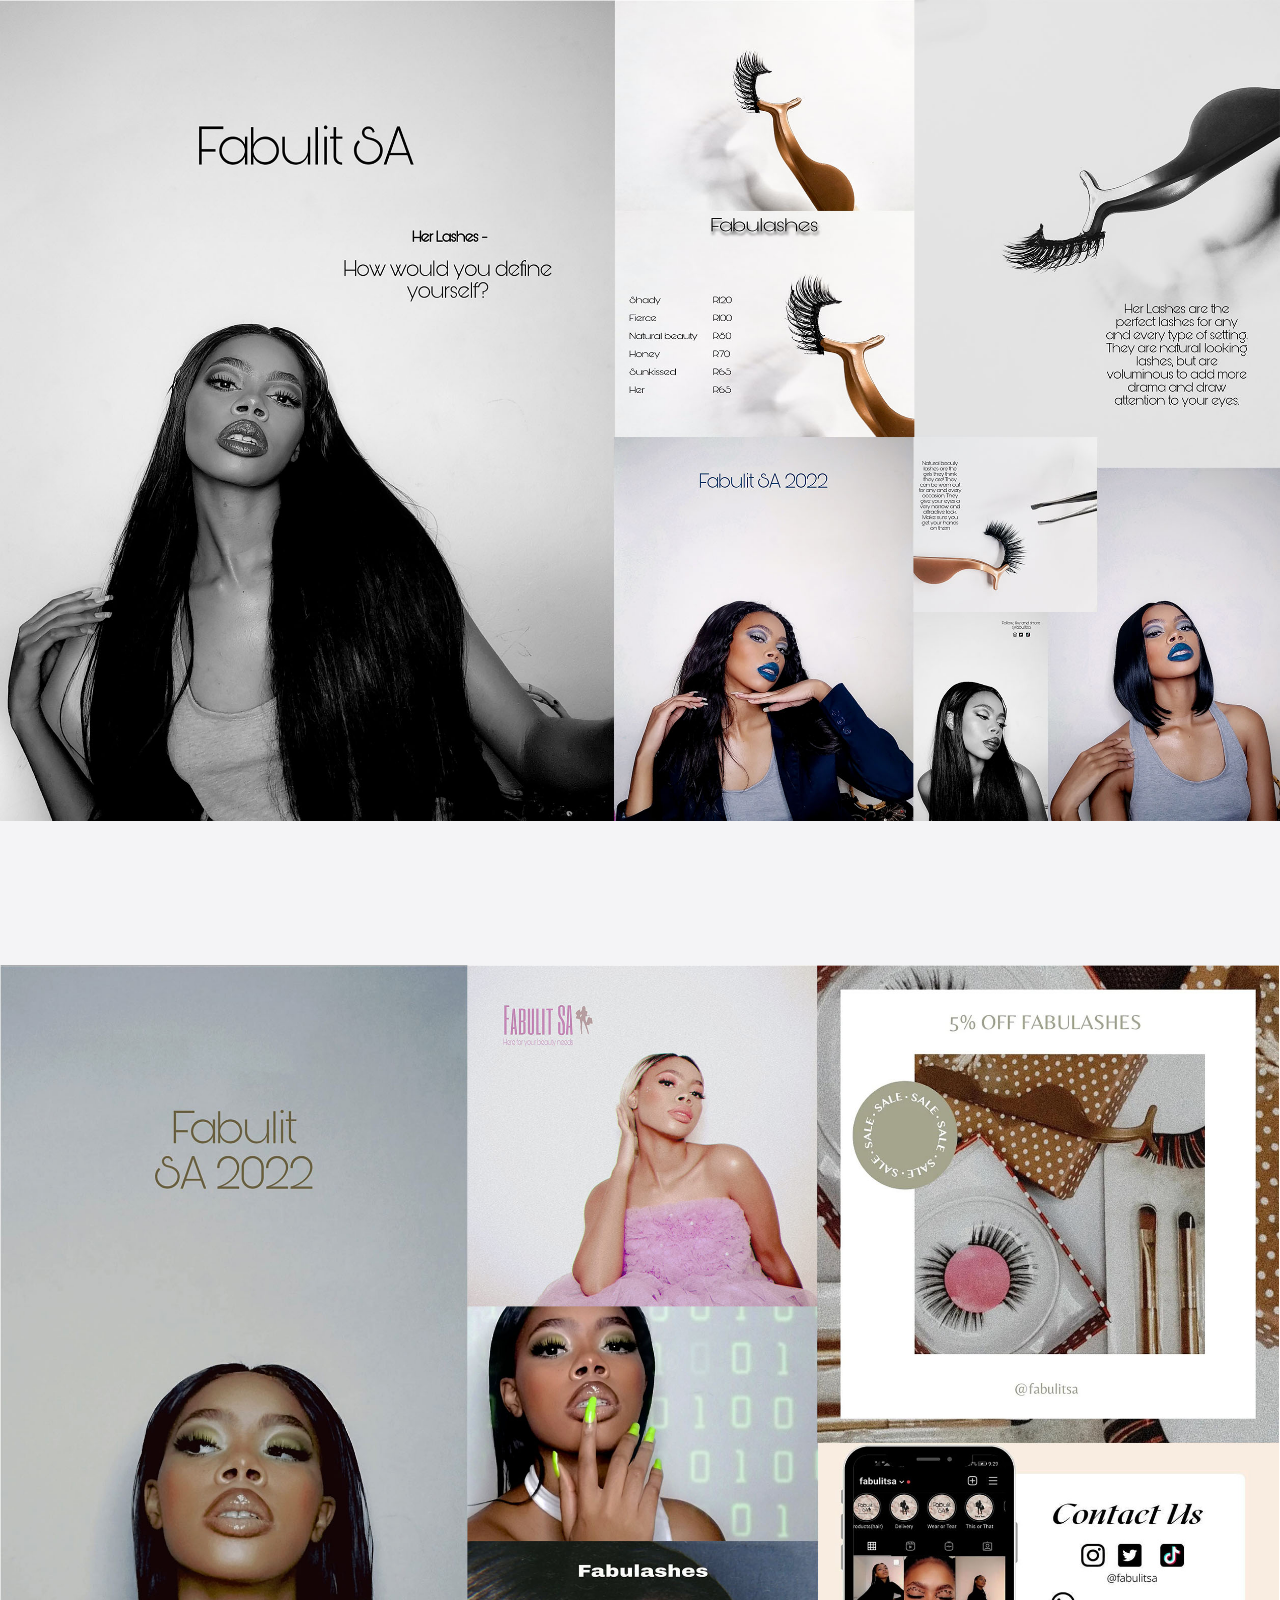
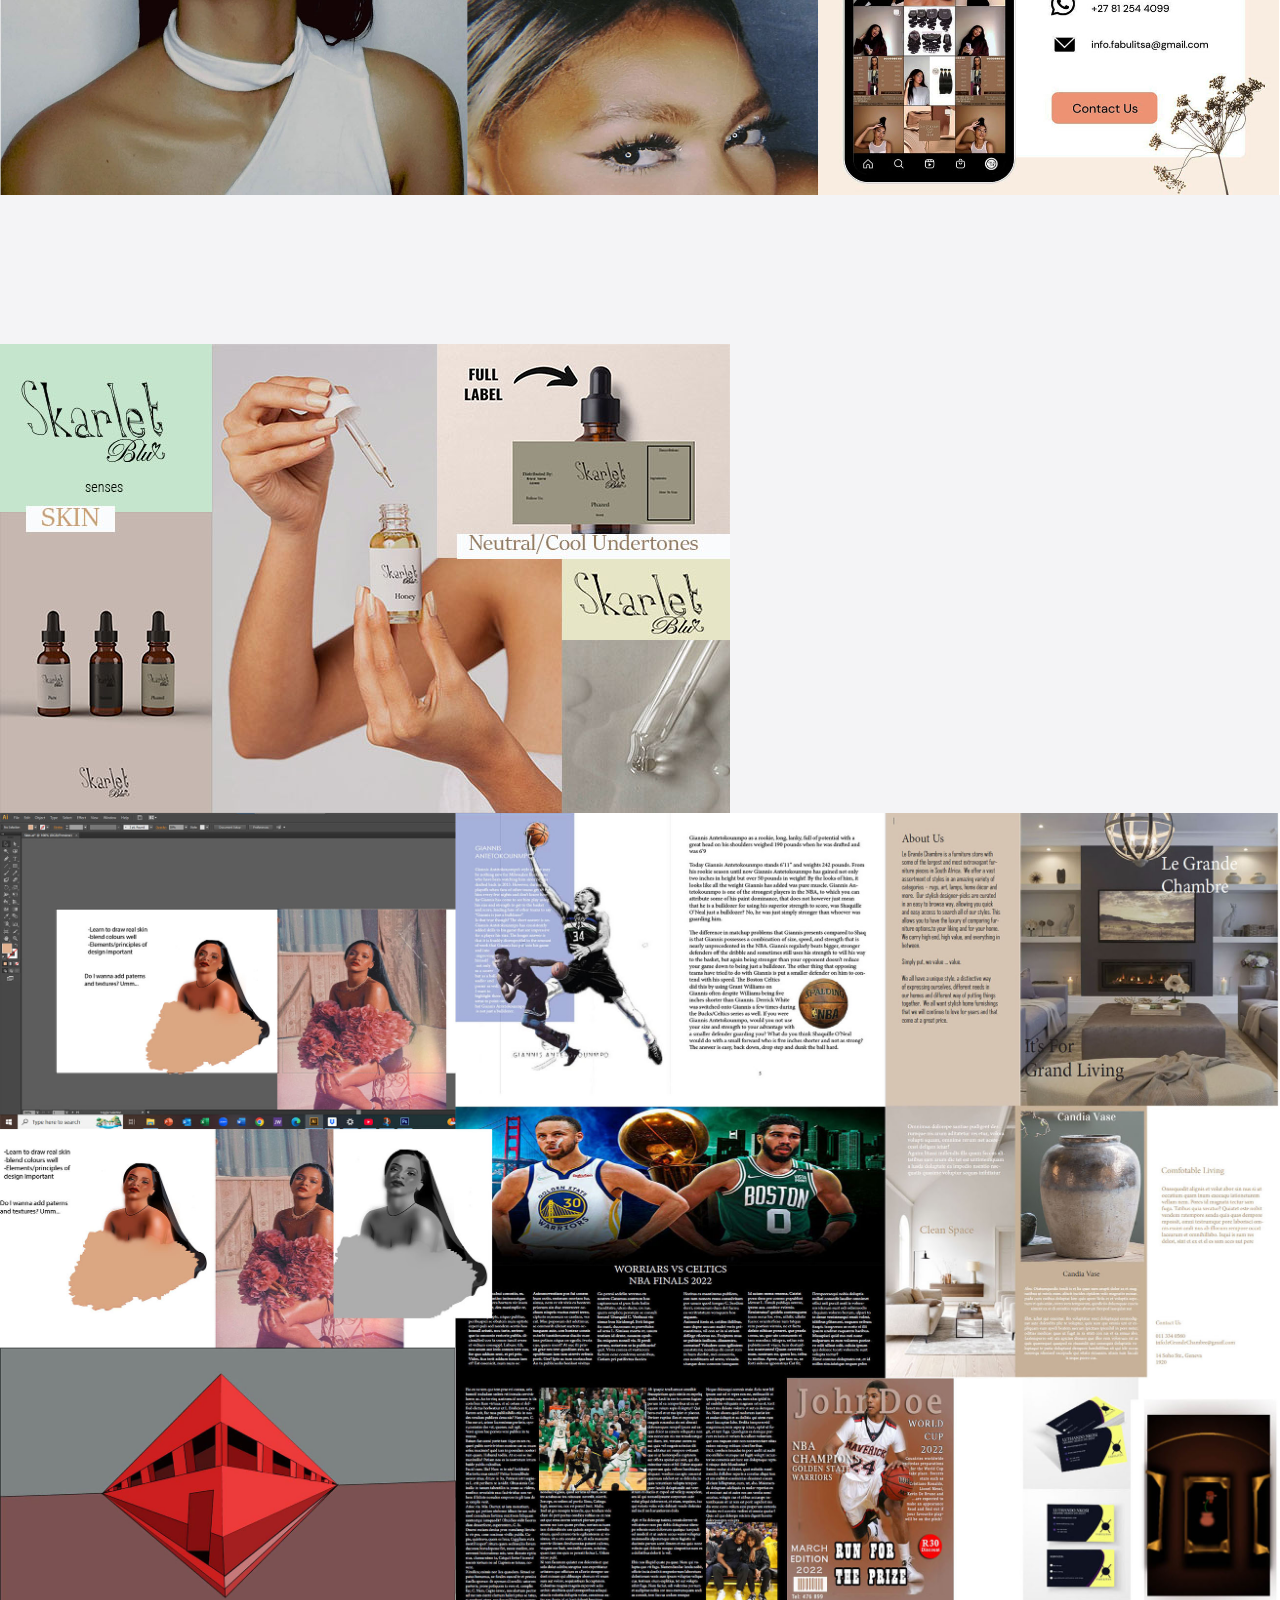
==== pages/adobee.html @ e99011a4 "Add files via upload" ====
<!DOCTYPE html>
<html lang="en">
<head>
    <meta charset="UTF-8">
    <meta name="viewport" content="width=device-width, initial-scale=1.0">
    <link rel="stylesheet" href="../css/app.css">
    <link rel="stylesheet" href="../css/mobile.css">
    <title>Adobe Designs</title>
</head>
<body>
    
    <section class="adobe">
        <div class="backadobe"><a href="../pages/portdesign.html">Back To Portfolio</a></div>
        <div class="img1"><img src="../Images/fabbiz.jpg" alt=""></div>
        <div class="img2"><img src="../Images/fab2.jpg" alt=""></div>
        <div class="img3"><img src="../Images/skarlet.jpg" alt=""></div>
        <div class="img4"><img src="../Images/adobeedits.jpg" alt=""></div>
    </section>
</body>
</html>
---- css/app.css ----
body{
    background-color: rgb(244, 244, 246); 
}

*{
    margin: 0;
    padding: 0;
    box-sizing: border-box;
    scroll-behavior: smooth;
}

@font-face{
    font-family: thisfont;
    src: url(./font/callme.ttf.otf);
}

@font-face{
    font-family: myFont;
    src: url(./font/Sep.ttf.ttf);
}


/* Custom Scroll Bar CSS */
::-webkit-scrollbar {
    width: 20px;
}

::-webkit-scrollbar-track {
    background-color: rgb(226, 217, 210);
}

::-webkit-scrollbar-thumb {
    background: rgb(240, 228, 217);
    border-radius: 12px;
    transition: all 0.3s ease;
}

::-webkit-scrollbar-button {
    background-color: rgb(1, 7, 17);
}

::-webkit-scrollbar-thumb:hover{
    background-color:  rgb(96, 92, 89);
}

/* navbar styling starts here */
nav{ 
    position: fixed;
    width: 100%;
     z-index: 998; 
    /* transition: all 0.3s ease; */
    height: 50px;
    justify-content: space-between;
    align-items: center;
    margin: auto;
    background-color: white;
    opacity: 60%;
    display: flex;
    padding: 0 16px;
}


.menu{
    display: flex;
    width: 50%;
    position: relative; 
    justify-content: space-between;
    font-family: 'Arial Narrow', Arial, sans-serif;
    
}

.menu li{
    list-style: none;
    margin: 0 10px;
    justify-content: center;
    position: relative;
    left: -250px;
    
}

.menu a{
    font-size: 16px;
    font-weight: 500;
    color: black;
    padding: 10px 0;
    transition: all 0.4s ease;
    text-decoration: none;
}

.menu a:hover{
    color: rgb(23, 20, 212);
}

nav > .burger > div{
    width: 25px;
    height: 3px;
    background-color: black;
    margin: 5px;
    transition: all 0.3s ease;
}

.burger{
    display: none;
}

.logo img{
    width: 50px;
    height: 50px;
    position: relative;
}

/* table zone */
@media screen and (max-width: 1024px){
    .menu{
        width: 50%;
    }
}

/* portfolio */
.portfolio {
    position: absolute;
    width: 100%;
    height: 100%;
    box-shadow: 0 3px 10px rgba(0,0,0,0.3);
  }
  
  .item {
    width: 200px;
    height: 300px;
    list-style-type: none;
    position: absolute;
    top: 50%;
    transform: translateY(-50%);
    z-index: 1;
    background-position: center;
    background-size: cover;
    border-radius: 20px;
    box-shadow: 0 20px 30px rgba(255,255,255,0.3) inset;
    transition: transform 0.1s, left 0.75s, top 0.75s, width 0.75s, height 0.75s;
  
    &:nth-child(1), &:nth-child(2) {
      left: 0;
      top: 0;
      width: 100%;
      height: 100%;
      transform: none;
      border-radius: 0;
      box-shadow: none;
      opacity: 1;
    }
  
    &:nth-child(3) { left: 50%; }
    &:nth-child(4) { left: calc(50% + 220px); }
    &:nth-child(5) { left: calc(50% + 440px); }
    &:nth-child(6) { left: calc(50% + 660px); opacity: 0; }
  }
  
  .content {
    width: min(30vw,400px);
    position: absolute;
    top: 50%;
    left: 3rem;
    transform: translateY(-50%);
    font: 400 0.85rem helvetica,sans-serif;
    color: white;
    text-shadow: 0 3px 8px rgba(0,0,0,0.5);
    opacity: 0;
    display: none;
  
    & .title {
      font-family: 'arial-black';
      text-transform: uppercase;
    }
  
    & .description {
      line-height: 1.7;
      margin: 1rem 0 1.5rem;
      font-size: 0.8rem;
    }
  
    & button {
      width: fit-content;
      background-color: rgba(0,0,0,0.1);
      color: white;
      border: 2px solid white;
      border-radius: 0.25rem;
      padding: 0.75rem;
      cursor: pointer;
    }

    & a{
      color: antiquewhite;
      text-decoration: none;
    }
  }
  
  .item:nth-of-type(2) .content {
    display: block;
    animation: show 0.75s ease-in-out 0.3s forwards;
  }
  
  @keyframes show {
    0% {
      filter: blur(5px);
      transform: translateY(calc(-50% + 75px));
    }
    100% {
      opacity: 1;
      filter: blur(0);
    }
  }
  
  .navs {
    position: absolute;
    bottom: 2rem;
    left: 50%;
    transform: translateX(-50%);
    z-index: 5;
    user-select: none;
  
    & .btn {
      background-color: rgba(255,255,255,0.5);
      color: rgba(0,0,0,0.7);
      border: 2px solid rgba(0,0,0,0.6);
      margin: 0 0.25rem;
      padding: 0.75rem;
      border-radius: 50%;
      cursor: pointer;
  
      &:hover {
        background-color: rgba(255,255,255,0.3);
      }
    }
  }
  
  @media (width > 650px) and (width < 900px) {
    .content {
      & .title        { font-size: 1rem; }
      & .description  { font-size: 0.7rem; }
      & button        { font-size: 0.7rem; }
    }
    .item {
      width: 160px;
      height: 270px;
  
      &:nth-child(3) { left: 50%; }
      &:nth-child(4) { left: calc(50% + 170px); }
      &:nth-child(5) { left: calc(50% + 340px); }
      &:nth-child(6) { left: calc(50% + 510px); opacity: 0; }
    }
  }
  
  @media (width < 650px) {
    .content {
      & .title        { font-size: 0.9rem; }
      & .description  { font-size: 0.65rem; }
      & button        { font-size: 0.7rem; }
    }
    .item {
      width: 130px;
      height: 220px;
  
      &:nth-child(3) { left: 50%; }
      &:nth-child(4) { left: calc(50% + 140px); }
      &:nth-child(5) { left: calc(50% + 280px); }
      &:nth-child(6) { left: calc(50% + 420px); opacity: 0; }
    }
  }


/* Home page styling */

.home{
    background-color: rgb(114, 101, 96);
    height: 100vh;
    padding-top: 5rem;
    width: 100%;
    background: url(../Images/PicsArt_09-16-10.37.57.jpg);
    background-size:cover;
    background-position: left;
    font-family:Impact, Haettenschweiler, 'Arial Narrow', sans-serif;
    font-weight: lighter;
}

.home .home-content{
    width: 90%;
    height: 90%;
    margin: auto;
    display: flex;
    flex-direction: column;
    justify-content: center;
    padding-left: 100px;
    background-color: aliceblue;
    opacity: 30%;
}

.home-content .text h1{
    font-family: thisfont;
    color: black;
    font-size: 190px;
    position: relative;
    display: flex;
    top: -50px;
    left: -1px;
    text-decoration: none;
}

.home button{
    position: relative;
    display: flex;
    width: 300px;
    height: 50px;
    left: 650px;
    top: -250px;
    border-radius: 15px;
    border: none;
    background-color: transparent;
    box-shadow: 12px 12px 16px 0 rgb(137, 138, 141), inset 0 0 0 0 transparent;
    transition: box-shadow 200ms, transform 300ms cubic-bezier(.2,2,1,1);
}

.home button:hover{
color: rgb(207, 198, 215);
}

.home button:active{
 box-shadow: 0 0 0 transparent, inset 8px 8px 12px 0 rgb(137, 138, 141), inset -8px -8px 12px 0 rgb(226, 217, 210);
 transform: scale(.9);
}


button .btn1{
    position: relative;
    top: 10px;
    left: 95px;
    font-size: 30px;
    text-decoration: none;
    font-family: myFont ;
    color: rgb(23, 14, 46);
   
}

/* inside my portfolio posts  */

.lash{
    background-color: white;
}

.lash h3{
    position: absolute;
    left: 600px;
    top: 70px;
    left: 500px;
}

.lash .biz{
    position: absolute;
    top: 260px;
    left: 800px;
    width: 500px;
}

.lash .img1{
    width: 350px;
    height: 520px;
    position: absolute;
    top: 150px;
    left: 60px;
}

.lash .img2{
    width: 350px;
    height: 520px;
    position: absolute;
    top: 150px;
    left: 480px;
}

.lash .pics .img3{
    width: 727px;
    height: 727px;
    position: absolute;
    top: 750px;
    left: 810px;
}

.lash .pics .img4{
    width: 700px;
    height: 700px;
    position: absolute;
    top: 750px;
    
}

.lash .pics .img5{
    width: 400px;
    height: 400px;
    position: absolute;
    top: 1500px;
    left: 40px;
    padding: 10px;
}

/* .lash .pics .img6{
    width: 400px;
    height: 400px;
    position: absolute;
    top: 1950px;
    left: 400px;
    
} */

.lash .pics .img7{
    width: 400px;
    height: 400px;
    position: absolute;
    top: 1500px;
    left: 900px;
    padding: 10px;

    
}

.lash .pics p{
    width: 400px;
    font-family: var(--body-font);
    position: absolute;
    top: 1600px;
    left: 480px;
}

/* about */

.about img{
    padding: 20px;
    width: 550px;
    height: 700px;
    position: absolute;
    top: 60px;
}

.about .aboutme{
    position: absolute;
    left: 950px;
    top: 200px;
}

.aboutme h3{
    font-family: thisfont;
    font-size: 30px;
}

.aboutme p{
    font-family: myFont;
    font-size: 20px;
    font-weight: 600;
    position: absolute;
    left: -250px;
    width: 600px;
    text-align: center;
}

.about .iconic{
    position: absolute;
    left: 820px;
    top: 570px;
    padding: 20px;
    font-size: 10px;
}

.about .iconic .iconsticker .img1{
    position: absolute;
    top: 10px;
    width: 160px;
    height: 90px;
    left: -10px;
}

.about .iconic .iconsticker .img2{
    position: absolute;
    top: -5px;
    width: 150px;
    height: 120px;
    left: 75px;
}

.about .iconic .icons{
    position: absolute;
    top: 80px;
}

/* Services/contact */
.services{
    background-color: rgb(73, 73, 96);
    width: 100%;
    height: 180dvh;
}

.work{
    width: 100%;
    height: 90vh;
    position: absolute;
    top: 800px;
}
.work img{
    width: 100%;
    height: 100vh;

}

.contact{
    background-color: white;
    width: 1300px;
    height: 300px;
    border-radius: 15px;
    position: absolute;
    top: 930px;
    left: 100px;
}

.contact .mee{
    position: relative;
    top: 50px;
    left: 1000px;
}

.contact img{
    width: 250px;
    height: 250px;
    position: absolute;
    top: 23px;
    left: 20px;
}

.contact h1{
    position: absolute;
    top: -140px;
    left: 450px;
    color: #de4984;
    font-family: thisfont;
    font-size: 90px;
}

.contact .cv{
    position: absolute;
    top: 100px;
    left: 400px;
}

.cv h3{
    font-family: 'Arial Narrow', Arial, sans-serif;
    font-size: 15px;
    font-weight: 600;
    color: rgb(38, 38, 115);
}

.cv .mycv{
    position: absolute;
    top: 50px;
    left: 1px;
    width: 120px;
    height: 50px;
    background-color: rgb(250, 215, 248);
    border: 5px 10px 5px 10px solid ;
}
.cv .mycv a{
    text-decoration: none;
    color: black;
}
.contacts h5{
    position: absolute;
    top: 100px;
    left: 670px;
    font-family: 'Arial Narrow', Arial, sans-serif;
    text-decoration: none;
    font-weight: 600;
    font-size: 14.9px;
    color: rgb(38, 38, 115);
}
.contacts p{
    position: absolute;
    top: 150px;
    left: 630px;
    font-size: 13px;
}

.contacts .email{
    position: absolute;
    top: 180px;
}


.services .boxes{
    display: flex;
    flex-wrap: wrap;
    justify-content: space-between;
    position: absolute;
    top: 120px;
    left: 25px;
}

.services .boxes .box{
    margin: 20px 0;
    width: 32%;
    height: 250px;
    text-align: center;
    border-radius: 12px;
    padding: 30px 10px;
    box-shadow: 0 5px 10px rgb(37, 36, 45);
    cursor: default;
    transition: all 0.4s ease;
    
}

.services .boxes .bottom-box{
    position: absolute;
    top: 290px;
    left: 497px;
}

.services .boxes .box p{
    font-family: myFont;
    text-decoration: none;
    color:#fbfbfd;
    font-size: 21px;
    position: relative;
    top: 40px;
}

.services .boxes .box .icon{
    height: 50px;
    width: 50px;
    background: aliceblue;
    border-radius: 50%;
    text-align: center;
    line-height: 50px;
    font-size: 18px;
    color:  #2c2741;
    margin: 0 auto 10px auto;
    transition: all 0.4s ease;

}

.boxes .box:hover .icon{
    background-color: #2c2741;
    color: aliceblue;

}

.services .boxes .box .topic{
    font-family: thisfont;
    font-size: 20px;
}

.services .boxes .box:hover .topic,
.services .boxes .box:hover{
    color: #de4984;
    transition: all 0.4s ease;

}

.services .title{
    position: absolute;
    top: 90px;
    font-family: thisfont;
    color: white;
    font-size: 40px;
    text-decoration: underline;
    left: 670px;
}

/* portfolio 2 adobe styling */

.adobe .backadobe a{
    display: none;
}

.adobe .img1 img{
    width: 100%;
    position: relative;
}

.adobe .img2 img{
    width: 100%;
    position: absolute;
    top: 965px;
}

.adobe .img3 img{
    position: absolute;
    top: 1944px;
}

.adobe .img4 img{
    width: 100%;
    position: absolute;
    top: 2413px;
}
---- css/mobile.css ----
@media screen and (max-width: 678px){

    nav{
        position: relative;
        z-index: 1000;
        background-color: white;
        width: 100%;
    }
    
        .menu{
            position: absolute;
            right: 0px;
            height: 93vh;
            top: 7vh;
            background-color: white;
            display: flex;
            flex-direction: column;
            align-items: center;
            width: 100%;
            transform: translate(100%);
            transition: transform 0.5s ease-in;
            bottom: 0;
            padding: 30px 10px 30px 40px;
        }

        .menu li{
            position: relative;
            left: -10px;
        } 
    
        body{
            overflow-x: hidden;
            /* to avoid horizontal scrolling */
        }
    
        .menu li{
            opacity: 0;
            /* to make links not visible at first */
        }
    
        .burger{
            display: block;
            cursor: pointer;
            position: absolute;
            left: 250px;

        }
    
        /* transform the nav links back to position */
        .nav-active{
            transform: translate(0);
        }
        
    
    
        /* Animate the navigation links one by one */
    
        @keyframes navLinkFade {
            from{
                opacity: 0;
                transform: translateX(50px)
            }
            to{
                opacity: 1;
                transform: translateX(0px);
            }
        }
    
        /* toggle the lines */
        .toggle .line1{
            transform: rotate(-45deg) translate(-5px, 6px);
        }
    
        .toggle .line2{
            opacity: 0;
        }
    
        .toggle .line3{
            transform: rotate(45deg) translate(-5px, -6px);
        }
    
    
    /* .logo { */
     
    /* Home */

    .home{
        background-color: rgb(114, 101, 96);
        height: 600px;
        padding-top: 5rem;
        width: 100%;
        background: url(../Images/PicsArt_09-16-10.37.57.jpg);
        background-size:cover;
        background-position: left;
        font-family:Impact, Haettenschweiler, 'Arial Narrow', sans-serif;
        font-weight: lighter;
    }
    
    .home .home-content{
        width: 263px;
        height: 505px;
        margin: auto;
        display: flex;
        flex-direction: column;
        justify-content: center;
        padding-left: 100px;
        background-color: aliceblue;
        opacity: 30%;
        position: absolute;
        left: 20px;
        top: 90px;
    }
    
    .home-content .text h1{
        font-family: thisfont;
        color: black;
        font-size: 40px;
        position: relative;
        display: flex;
        top: 85px;
        left: -50px;
        text-decoration: none;
        text-align: center;
    }
    
    .home button{
        position: relative;
        display: flex;
        width: 200px;
        height: 50px;
        left: 50px;
        top: 130px;
        border-radius: 15px;
        border: none;
        background-color: transparent;
        box-shadow: 12px 12px 16px 0 rgb(137, 138, 141), inset 0 0 0 0 transparent;
        transition: box-shadow 200ms, transform 300ms cubic-bezier(.2,2,1,1);
        
    }
    
    .home button:hover{
    color: rgb(207, 198, 215);
    }
    
    .home button:active{
     box-shadow: 0 0 0 transparent, inset 8px 8px 12px 0 rgb(137, 138, 141), inset -8px -8px 12px 0 rgb(226, 217, 210);
     transform: scale(.9);
    }
    
    
    button .btn1{
        position: relative;
        top: 10px;
        left: 55px;
        font-size: 30px;
        text-decoration: none;
        font-family: myFont ;
        color: rgb(23, 14, 46);
       
    }

    /* about */

.about img{
    width: 400px;
    height: 560px;
    position: absolute;
    top: 30px;
    left: -20px;
}

.about .aboutme{
    position: absolute;
    left: 25px;
    top: 100px;
    background-color: white;
    opacity: 80%;
    width: 260px;
    height: 430px;
}

.aboutme h3{
    position: absolute;
    top: 20px;
    left: 90px;
    font-family: thisfont;
}
.aboutme p{
    font-family: myFont;
    font-size: 14px;
    font-weight: 600;
    position: absolute;
    left: 8px;
    width: 250px;
    text-align: center;
    top: 50px;
}

.about .iconic{
    position: absolute;
    left: 95px;
    top: 560px;
    padding: 20px;
    font-size: 8px;
}

.about .iconic .iconsticker .img1{
    position: absolute;
    top: 20px;
    width: 90px;
    height: 60px;
    left: -10px;
}

.about .iconic .iconsticker .img2{
    position: absolute;
    top: 10px;
    width: 90px;
    height: 70px;
    left: 75px;
}

.about .iconic .icons{
    position: absolute;
    top: 60px;
}

/* Services/contact */
.services{
    background-color: rgb(73, 73, 96);
    width: 100%;
    height: 180dvh;
}

.contact{
    background-color: white;
    width: 270px;
    height: 200px;
    border-radius: 15px;
    position: absolute;
    top: 970px;
    left: 20px;
}

.contact .mee{
    display: none;
}

.contact img{
    width:100px;
    height: 100px;
    position: absolute;
    top: 23px;
    left: 20px;
}

.contact h1{
    position: absolute;
    top: -50px;
    left: 70px;
    color: #de4984;
    font-family: thisfont;
    font-size: 30px;
}

.contact .cv{
    position: absolute;
    top: 30px;
    left: 130px;
}

.cv h3{
    font-family: 'Arial Narrow', Arial, sans-serif;
    font-size: 12px;
    font-weight: 600;
    color: rgb(38, 38, 115);
}

.cv .mycv{
    position: absolute;
    top: 25px;
    left: 1px;
    width: 80px;
    height: 20px;
    background-color: rgb(250, 215, 248);
    border: 5px 10px 5px 10px solid ;
}
.cv .mycv a{
    text-decoration: none;
    color: black;
    font-family: myFont;
}
.contacts h5{
    position: absolute;
    top: 90px;
    left: 130px;
    font-family: 'Arial Narrow', Arial, sans-serif;
    text-decoration: none;
    font-weight: 600;
    font-size: 12px;
    color: rgb(38, 38, 115);
}
.contacts p{
    position: absolute;
    top: 120px;
    left: 130px;
    font-size: 8px;
}

.contacts .email{
    position: absolute;
    top: 145px;
}


.services .boxes{
    display: flex;
    flex-direction: column;
    flex-wrap: wrap;
    justify-content: space-between;
    position: absolute;
    top: 100px;
    left: 20px;
}

.services .boxes .box{
    margin: 20px 0;
    width: 270px;
    height: 160px;
    text-align: center;
    border-radius: 12px;
    padding: 30px 10px;
    box-shadow: 0 5px 10px rgb(37, 36, 45);
    cursor: default;
    transition: all 0.4s ease;
    
}

.services .boxes .bottom-box{
    position: absolute;
    top: 600px;
    left: 2.3px;
}

.services .boxes .box p{
    font-family: myFont;
    text-decoration: none;
    color:#fbfbfd;
    font-size: 18px;
    position: relative;
    top: 10px;
}

.services .boxes .box .icon{
    height: 30px;
    width: 30px;
    background: aliceblue;
    border-radius: 50%;
    text-align: center;
    line-height: 35px;
    font-size: 18px;
    color:  #2c2741;
    margin: 0 auto 0px auto;
    transition: all 0.4s ease;
    position: relative;
    top: -10px;
    
}

.boxes .box:hover .icon{
    background-color: #2c2741;
    color: aliceblue;

}

.services .boxes .box .topic{
    font-family: thisfont;
    font-size: 20px;
}

.services .boxes .box:hover .topic,
.services .boxes .box:hover{
    color: #de4984;
    transition: all 0.4s ease;

}

.services .title{
    position: absolute;
    top: 70px;
    font-family: thisfont;
    color: white;
    font-size: 30px;
    text-decoration: underline;
    left: 80px;
}

.backguess a{
color: black;
text-decoration: none;
position: absolute;
top: 30px;
left: 20px;
font-size: 12px;
font-family: 'Arial Narrow', Arial, sans-serif;
}

.backcol a{
    color: black;
    text-decoration: none;
    position: absolute;
    top: 50px;
    left: 20px;
    font-size: 12px;
    font-family: 'Arial Narrow', Arial, sans-serif;
    }

 /* portfolio 2 adobe styling */
 .adobe .backadobe a{
    text-decoration: none;
    color: black;
    position: absolute;
    top: 10px;
    z-index: 200;
    font-family: 'Arial Narrow', Arial, sans-serif;
    left: 10px;
    font-size: 10px;
}

.adobe .backadobe a:hover{
    color: rgb(202, 196, 255);
}


.adobe .img1 img{
    width: 100%;
    position: relative;
}

.adobe .img2 img{
    width: 100%;
    position: absolute;
    top: 220px;
}

.adobe .img3 img{
    width: 170px;
    position: absolute;
    top: 426px;
}

.adobe .img4 img{
    width: 100%;
    position: absolute;
    top: 535px;
}











































































}
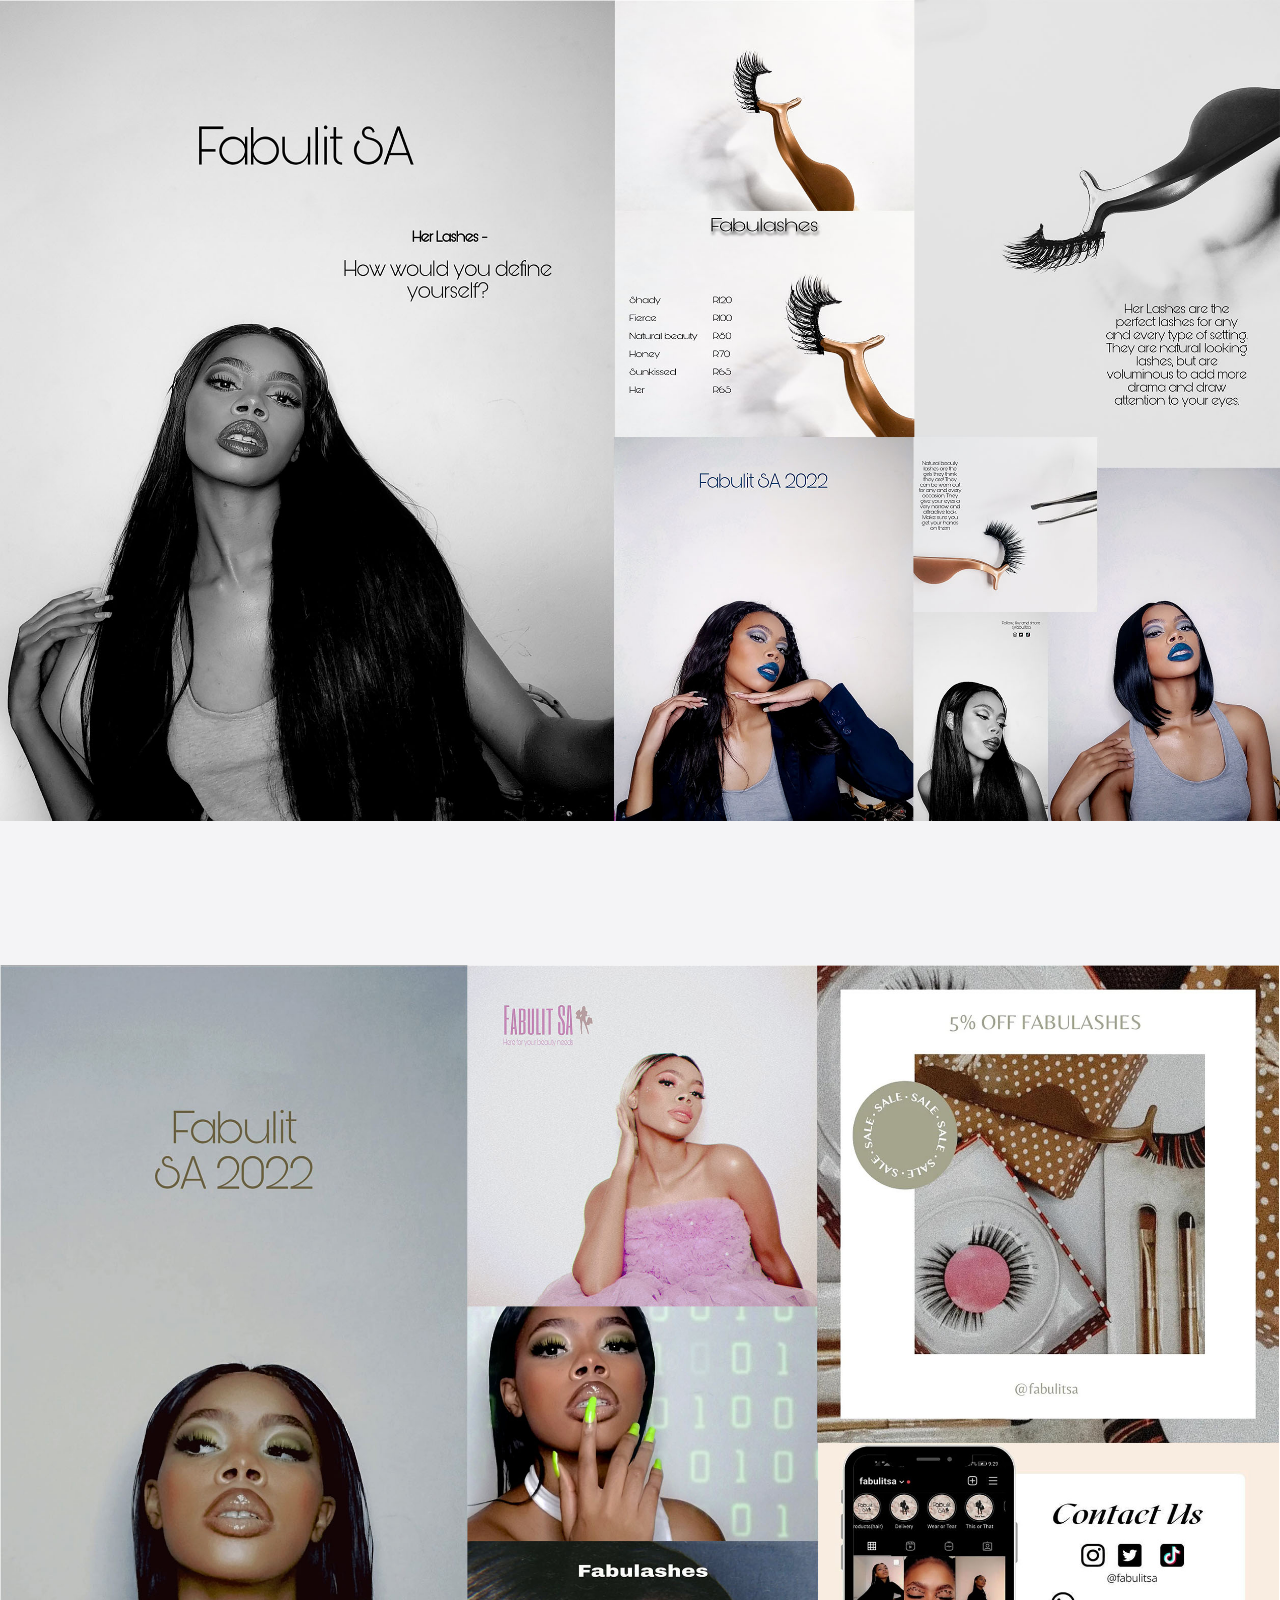
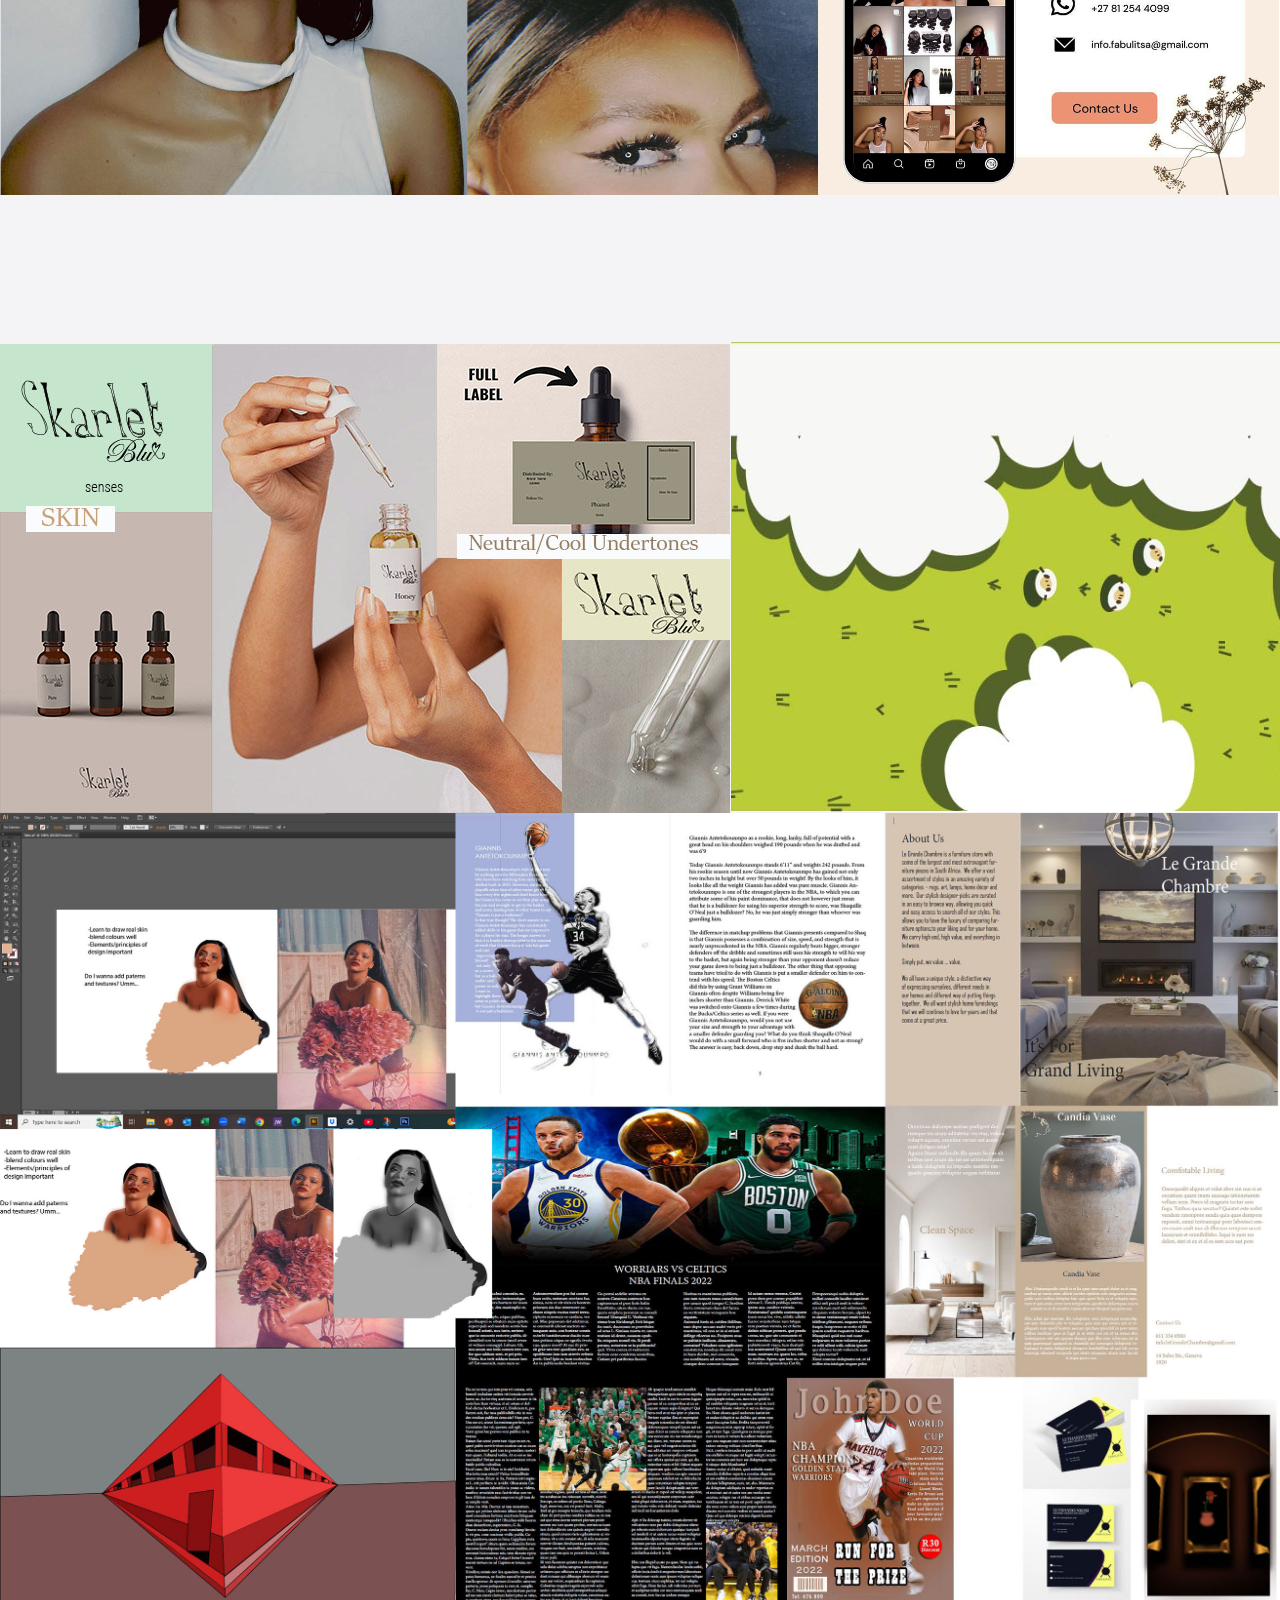
==== commit 6abacfd9: "Add files via upload" ====
--- a/pages/adobee.html
+++ b/pages/adobee.html
@@ -15,6 +15,7 @@
         <div class="img2"><img src="../Images/fab2.jpg" alt=""></div>
         <div class="img3"><img src="../Images/skarlet.jpg" alt=""></div>
         <div class="img4"><img src="../Images/adobeedits.jpg" alt=""></div>
+        <div class="img5"><img src="../Images/sheep illustration.jpg" alt=""></div>
     </section>
 </body>
 </html>--- a/css/app.css
+++ b/css/app.css
@@ -697,3 +697,11 @@
     top: 2413px;
 }
 
+.adobe .img5 img{
+    width: 680px;
+    height: 470px;
+    position: absolute;
+    top: 1942px;
+    left: 731px;
+}
+
--- a/css/mobile.css
+++ b/css/mobile.css
@@ -20,7 +20,7 @@
             transform: translate(100%);
             transition: transform 0.5s ease-in;
             bottom: 0;
-            padding: 30px 10px 30px 40px;
+            padding: 40px 10px 30px 10px;
         }
 
         .menu li{
@@ -42,7 +42,7 @@
             display: block;
             cursor: pointer;
             position: absolute;
-            left: 250px;
+            left: 270px;
 
         }
     
@@ -86,7 +86,7 @@
 
     .home{
         background-color: rgb(114, 101, 96);
-        height: 600px;
+        height: 650px;
         padding-top: 5rem;
         width: 100%;
         background: url(../Images/PicsArt_09-16-10.37.57.jpg);
@@ -97,7 +97,7 @@
     }
     
     .home .home-content{
-        width: 263px;
+        width: 310px;
         height: 505px;
         margin: auto;
         display: flex;
@@ -118,7 +118,7 @@
         position: relative;
         display: flex;
         top: 85px;
-        left: -50px;
+        left: -45px;
         text-decoration: none;
         text-align: center;
     }
@@ -128,7 +128,7 @@
         display: flex;
         width: 200px;
         height: 50px;
-        left: 50px;
+        left: 70px;
         top: 130px;
         border-radius: 15px;
         border: none;
@@ -171,7 +171,7 @@
 
 .about .aboutme{
     position: absolute;
-    left: 25px;
+    left: 40px;
     top: 100px;
     background-color: white;
     opacity: 80%;
@@ -234,7 +234,7 @@
 
 .contact{
     background-color: white;
-    width: 270px;
+    width: 306px;
     height: 200px;
     border-radius: 15px;
     position: absolute;
@@ -257,7 +257,7 @@
 .contact h1{
     position: absolute;
     top: -50px;
-    left: 70px;
+    left: 85px;
     color: #de4984;
     font-family: thisfont;
     font-size: 30px;
@@ -325,7 +325,7 @@
 
 .services .boxes .box{
     margin: 20px 0;
-    width: 270px;
+    width: 305px;
     height: 160px;
     text-align: center;
     border-radius: 12px;
@@ -392,7 +392,7 @@
     color: white;
     font-size: 30px;
     text-decoration: underline;
-    left: 80px;
+    left: 99px;
 }
 
 .backguess a{
